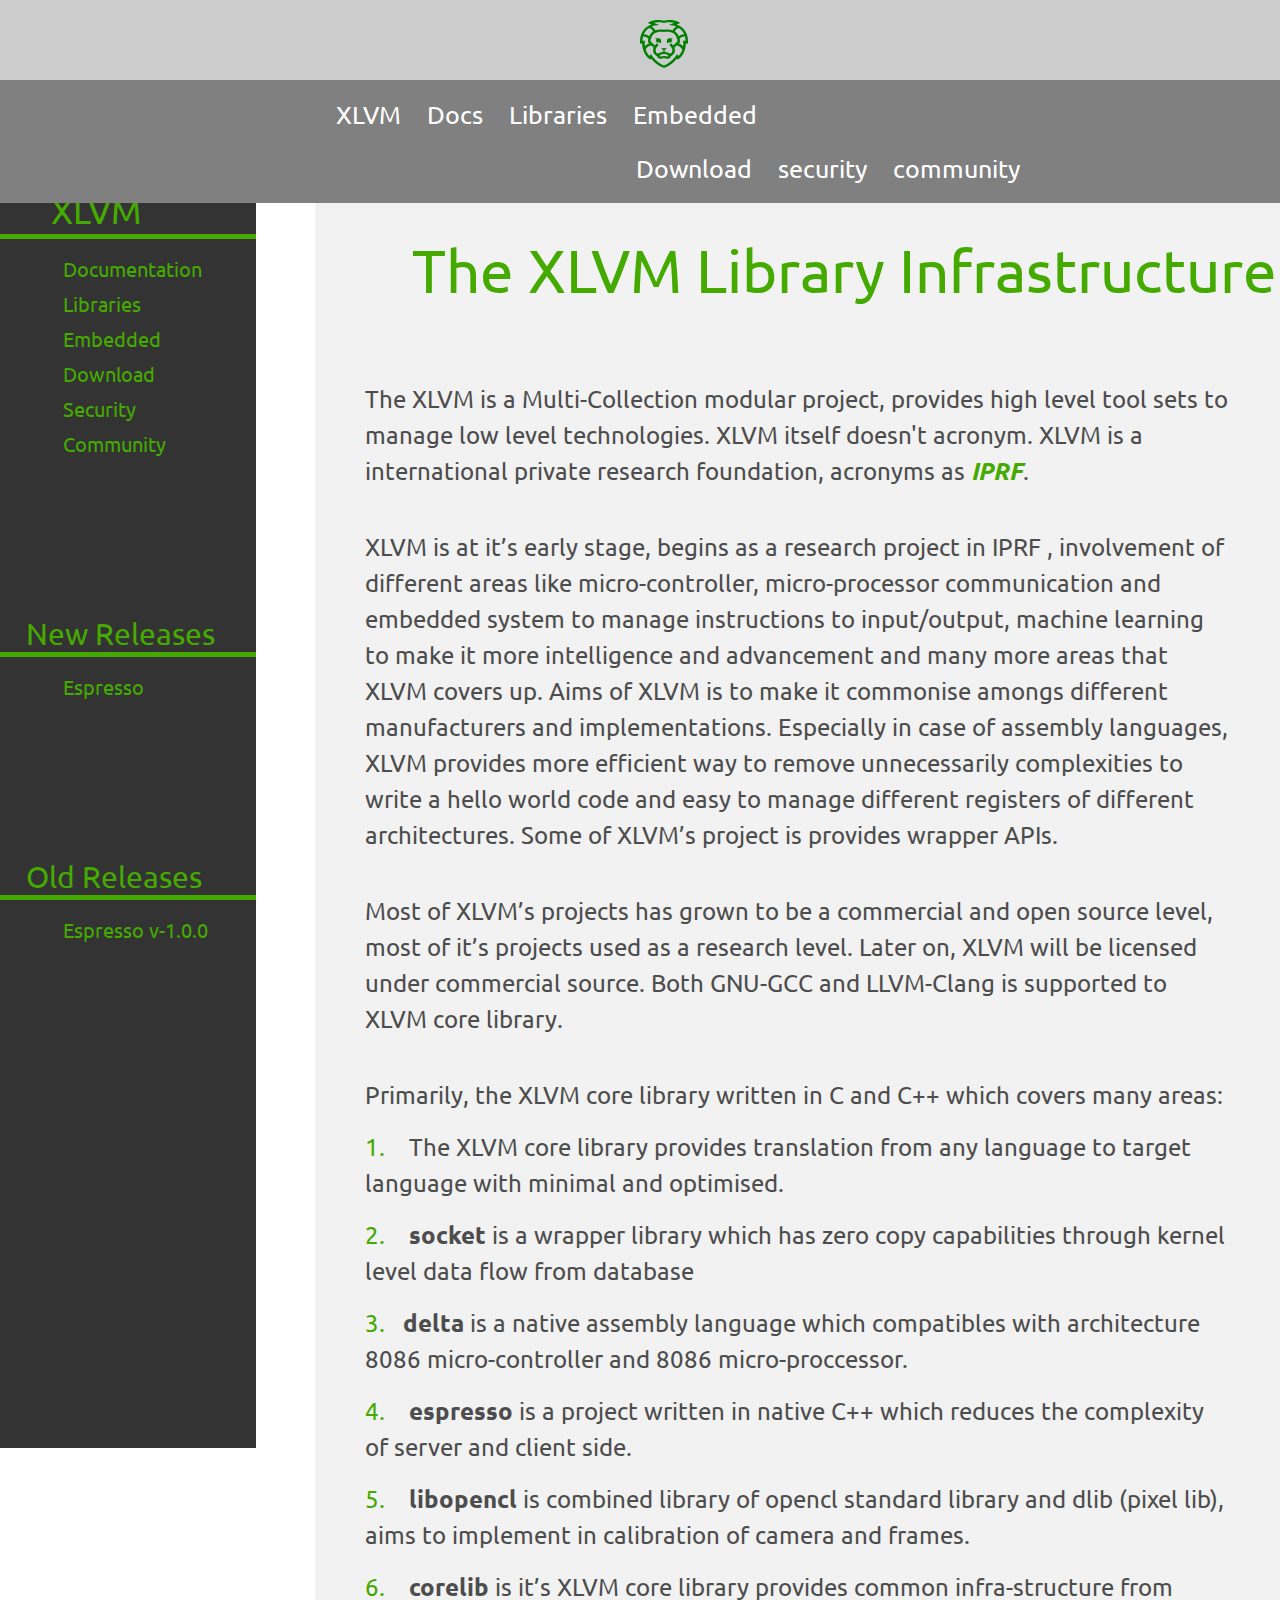
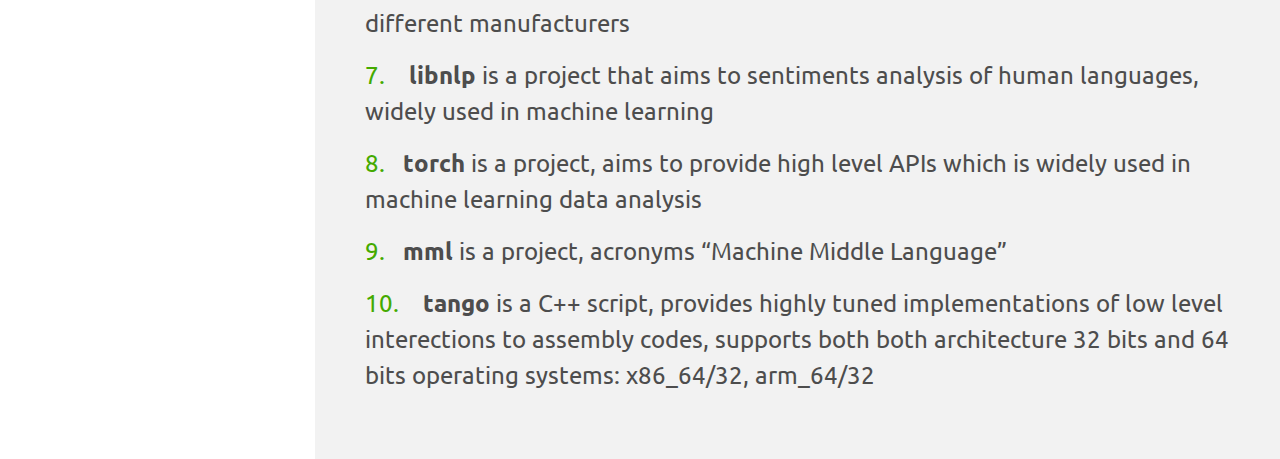
==== templates/index.html @ d12638a6 "1st commit" ====
<!DOCTYPE html>
<html lang="en">

<head>
    <title>XLVM</title>
    <meta charset="utf-8">
    <meta name="viewport" content="width=device-width, initial-scale=1">
    <link rel="stylesheet" href="https://stackpath.bootstrapcdn.com/bootstrap/4.3.1/css/bootstrap.min.css">
    <link rel="stylesheet" type="text/css"
        href="https://stackpath.bootstrapcdn.com/font-awesome/4.7.0/css/font-awesome.min.css" />
    <link href="https://fonts.googleapis.com/css2?family=Ubuntu:wght@300&display=swap" rel="stylesheet">

    <link rel="stylesheet" href="https://cdnjs.cloudflare.com/ajax/libs/font-awesome/4.7.0/css/font-awesome.min.css" />
    <link rel="stylesheet" href="https://maxcdn.bootstrapcdn.com/bootstrap/4.5.2/css/bootstrap.min.css">
    <script src="https://ajax.googleapis.com/ajax/libs/jquery/3.5.1/jquery.min.js"></script>
    <script src="https://cdnjs.cloudflare.com/ajax/libs/popper.js/1.16.0/umd/popper.min.js"></script>
    <script src="https://maxcdn.bootstrapcdn.com/bootstrap/4.5.2/js/bootstrap.min.js"></script>
    <link rel="icon" href="../image/xlvm.svg" type="image/x-icon">

    <link rel="stylesheet" href="../css/index.css">
</head>

<body>
    <nav class="nav navbar-custom fixed-top">
        <a class="logo left-m">
            <img src="../image/xlvm.svg">
        </a>
    </nav>
    <section>
        <div class=" navbar navbar-expand-lg bg-dark navbar-dark fixed-top top-m-50" id="navbar">

            <ul class="d-flex nav navbar-nav left-m-30">
                <li class="nav-item">
                    <a class="nav-link" href="#">XLVM</a>
                </li>
                <li class="nav-item">
                    <a class="nav-link" href="#"> Docs</a>
                </li>
                <li class="nav-item">
                    <a class="nav-link" href="#">Libraries</a>
                </li>
                <li class="nav-item">
                    <a class="nav-link" href="#">Embedded</a>
                </li>
                <ul class="d-flex nav navbar-nav left-m-40">
                    <li class="nav-item ml-auto">
                        <a class="nav-link" href="#">Download</a>
                    </li>
                    <li class="nav-item">
                        <a class="nav-link" href="#">security</a>
                    </li>
                    <li class="nav-item">
                        <a class="nav-link" href="#">community</a>
                    </li>
                </ul>
            </ul>

        </div>
    </section>



    <div class="docs_content top-m-145">
        <div class="docs_table">
            <div>
                <p class="title left-m-20"> XLVM</p>
                <div class="separator"></div>
            </div>
            <div class="left-m-20">
                <ul class=" list-inline docs">
                    <li>
                        <a href="#"> Documentation</a>
                    </li>
                    <li>
                        <a href="#"> Libraries </a>
                    </li>
                    <li>
                        <a href="#"> Embedded</a>
                    </li>
                    <li>
                        <a href="#">Download</a>
                    </li>
                    <li>
                        <a href="#">Security</a>
                    </li>
                    <li>
                        <a href="#">Community</a>
                    </li>

                </ul>
            </div>
            <div>
                <p class="tit top-m-150 left-m-10">New Releases</p>
                <div class="separator"></div>
            </div>
            <div class="left-m-20">
                <ul class=" list-inline docs">
                    <li>
                        <a href="#"> Espresso </a>
                    </li>


                </ul>
            </div>
            <div>
                <p class="tit top-m-150 left-m-10">Old Releases</p>
                <div class="separator"></div>
            </div>
            <div class="left-m-20">
                <ul class=" list-inline docs">
                    <li>
                        <a href="#">Espresso v-1.0.0</a>
                    </li>


                </ul>
            </div>
        </div>
    </div>
    <div class="cont_explain  top-m-145">
        <p class="st_pa  left-m-10"> The XLVM Library Infrastructure</p>

        <div style="padding:50px;">
            <p style="margin-bottom: 40px"> The XLVM is a Multi-Collection modular project, provides high level tool
                sets to manage low level
                technologies. XLVM itself doesn't acronym. XLVM is a international private research foundation, acronyms
                as <span class="green" style="font-weight: bold;"><i>IPRF</i></span>.
            </p>
            <p style="margin-bottom: 40px"> XLVM is at it’s early stage, begins as a research project in IPRF ,
                involvement of different areas like
                micro-controller, micro-processor communication and embedded system to manage instructions to
                input/output, machine learning to make it more intelligence and advancement and many more areas that
                XLVM covers up. Aims of XLVM is to make it commonise amongs different manufacturers and implementations.
                Especially in case of assembly languages, XLVM provides more efficient way to remove unnecessarily
                complexities to write a hello world code and easy to manage different registers of different
                architectures. Some of XLVM’s project is provides wrapper APIs.
            </p>
            <p style="margin-bottom: 40px">
                Most of XLVM’s projects has grown to be a commercial and open source level, most of it’s projects used
                as a research level. Later on, XLVM will be licensed under commercial source. Both GNU-GCC and
                LLVM-Clang is supported to XLVM core library.
            </p>

            <p>
                Primarily, the XLVM core library written in C and C++ which covers many areas:
            </p>
            <div>
                <p>
                    <span class="green">1.</span>&nbsp; &nbsp; The XLVM core library provides translation from any
                    language to target language with minimal and
                    optimised.
                </p>
                <p>
                    <span class="green">2.</span>&nbsp; &nbsp; <span class="black">socket</span> is a wrapper library
                    which has zero copy
                    capabilities through kernel level data flow from database
                </p>
                <p>
                    <span class="green">3.</span>&nbsp; &nbsp;<span class="black">delta</span> is a native assembly
                    language which compatibles with architecture 8086 micro-controller and
                    8086 micro-proccessor.
                </p>
                <p>
                    <span class="green">4.</span>&nbsp; &nbsp; <span class="black">espresso</span> is a project written
                    in native C++ which reduces the complexity of server and client side.
                </p>
                <p>
                    <span class="green">5.</span>&nbsp; &nbsp; <span class="black">libopencl</span> is combined library
                    of opencl standard library and dlib (pixel lib), aims to implement in calibration of camera and
                    frames.
                </p>
                <p>
                    <span class="green">6.</span>&nbsp; &nbsp; <span class="black">corelib</span> is it’s XLVM core
                    library provides common infra-structure from different manufacturers
                </p>
                <p>
                    <span class="green">7.</span>&nbsp; &nbsp; <span class="black">libnlp</span> is a project that aims
                    to sentiments analysis of human languages, widely used in machine learning
                </p>
                <p>
                    <span class="green">8.</span>&nbsp; &nbsp;<span class="black">torch</span> is a project, aims to
                    provide high level APIs which is widely used in machine learning data analysis
                </p>
                <p>
                    <span class="green">9.</span>&nbsp; &nbsp;<span class="black">mml</span> is a project, acronyms
                    “Machine Middle Language”
                </p>
                <p>
                    <span class="green">10.</span>&nbsp; &nbsp; <span class="black">tango</span> is a C++ script,
                    provides highly tuned implementations of low level interections to assembly codes, supports both
                    both architecture 32 bits and 64 bits operating systems: x86_64/32,
                    arm_64/32
                </p>
            </div>


        </div>




</body>

</html>
---- css/index.css ----
* {
    margin: 0;
    padding: 0;
    font-family: 'Ubuntu', sans-serif;
}

.navbar-custom {
    background-color: #cccccc !important;
    padding: 20px;

}

.nav-item>a:hover {
    color: #cccccc !important;
}

.top-m-150 {
    margin-top: 150px;
}

.top-m-20 {
    margin-top: 20px;
}

.top-m-50 {
    margin-top: 80px;
}

.top-m-145 {
    margin-top: 145px;
}

.left-m-10 {
    margin-left: 10%;
}

.left-m-40 {
    margin-left: 300px;
}

.left-m-20 {
    margin-left: 20%;
}

.left-m-30 {
    margin-left: 25%;
}

.left-m {
    margin-left: 50%;
}

.logo {

    align-items: center;
}

.nav-link {
    color: #fff !important;
    font-size: 25px;
    margin-right: 10px;
}

.navbar {
    background-color: #808080 !important;
}

.separator {
    margin-top: -20px;
    margin-bottom: 1px;
    position: relative;
    height: 5px;
    background: #44aa00;

}

/* *********************************START:2ND SECTION ********************************/
.docs_content {
    padding-top: 40px;
    display: flex;
    display: inline-block;
    width: 20%;
    vertical-align: top;
    background-color: #333333;
    position: absolute;
    left: 0px;
    height: 144.8%;
    overflow-y: auto;
    overflow-x: hidden;

}

.black {
    color: #4d4d4d;
    font-weight: bold;
}

.title {
    color: #44aa00;
    font-size: 35px;



}

.tit {
    color: #44aa00;
    font-size: 30px;


}

.st_pa {
    /* slider description on p, a */
    color: #44aa00;
    font-size: 60px;


}

.green {
    color: #44aa00;
}

.docs>li>a:hover {
    color: #fff;
}

.docs {
    margin: 12px;
    font-size: 18px;
    line-height: 35px;
}

.docs li a {
    color: #44aa00;
    display: block;
    font-size: 20px;
    padding: 2 px;

}

.docs li {
    list-style: none;
}

.docs li a {
    text-decoration: none;
}

.cont_explain {

    background-color: #f2f2f2;
    position: absolute;
    left: 315px;
    color: #4d4d4d;
    padding-top: 80px;
    font-size: 24px;
    /* width: 82%; */
    vertical-align: top;
}
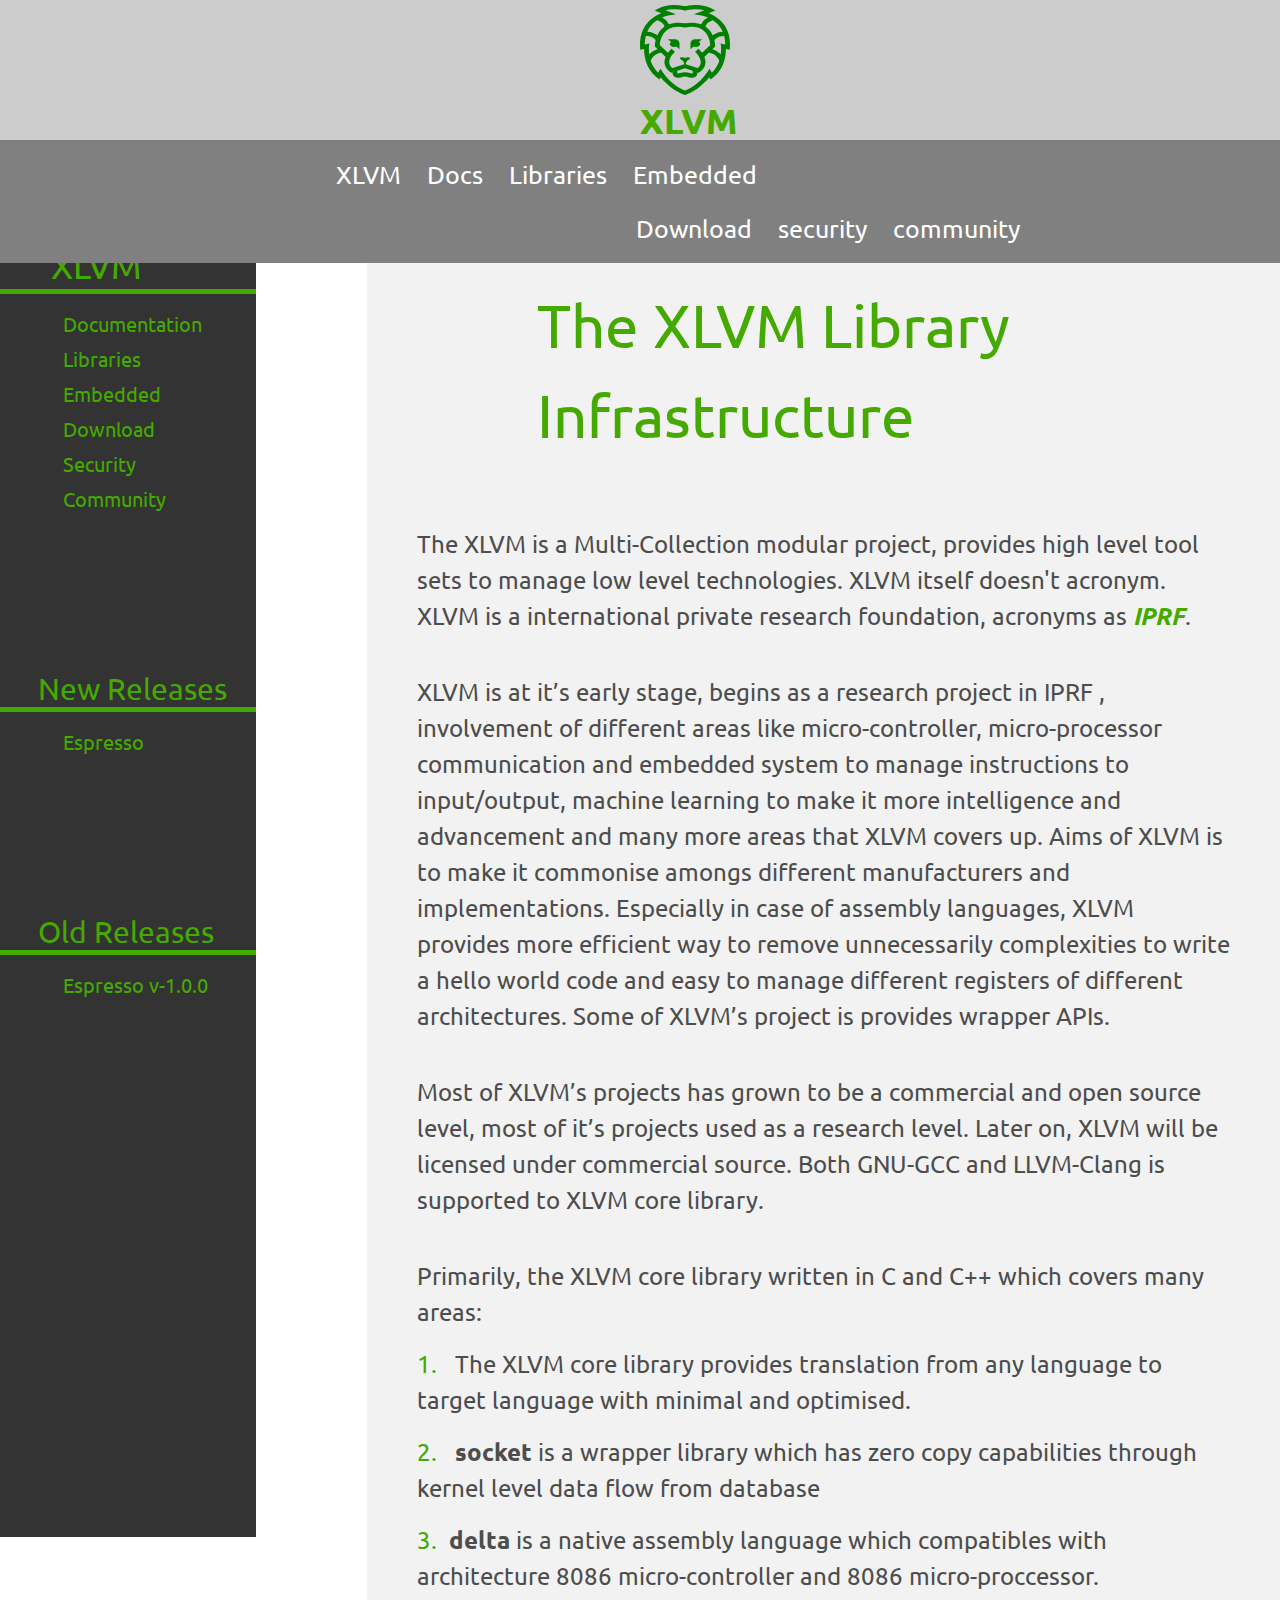
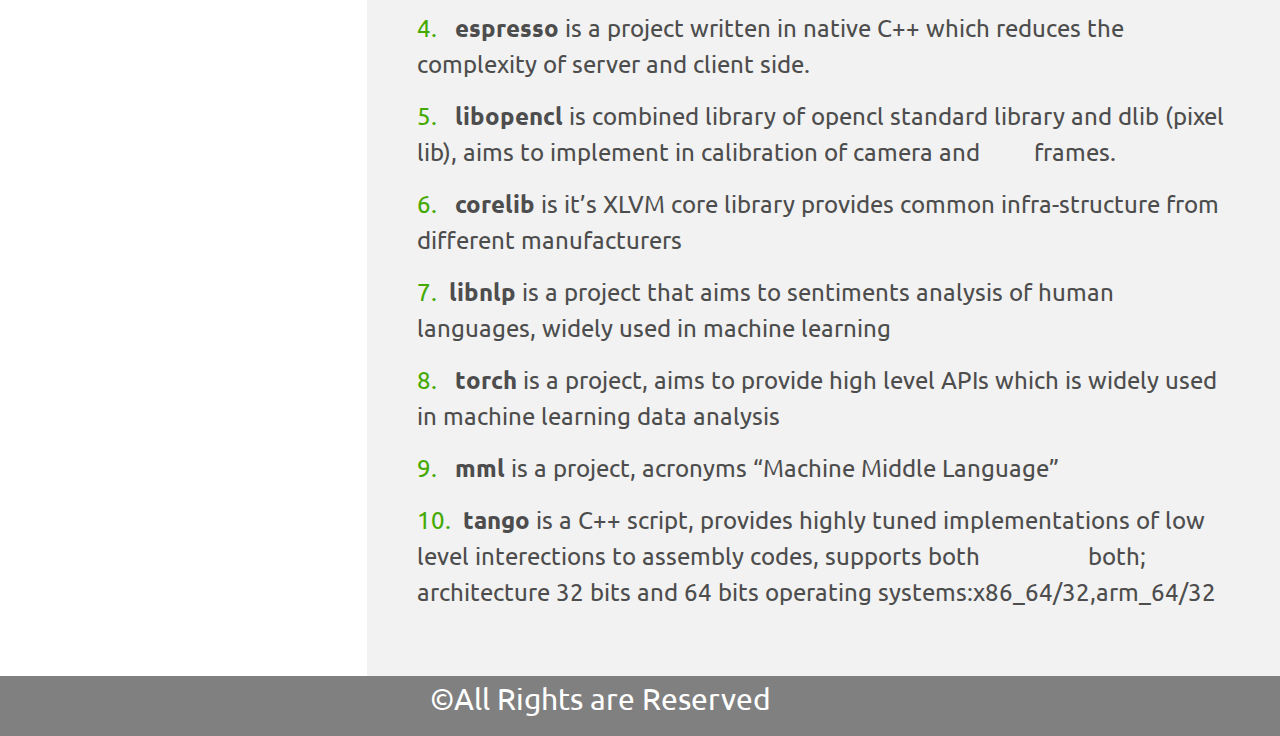
==== commit b888e547: "2nd commit" ====
--- a/templates/index.html
+++ b/templates/index.html
@@ -22,12 +22,14 @@
 
 <body>
     <nav class="nav navbar-custom fixed-top">
-        <a class="logo left-m">
-            <img src="../image/xlvm.svg">
+        <a class="logo left-m" style="margin-top: -15px;">
+            <img src="../image/xlvm.svg" style="height:90px;">
+            <p class="title right-m-10" style="font-weight: bold;"> XLVM</p>
+
         </a>
     </nav>
     <section>
-        <div class=" navbar navbar-expand-lg bg-dark navbar-dark fixed-top top-m-50" id="navbar">
+        <div class=" navbar navbar-expand-lg bg-dark navbar-dark fixed-top top-m-140" id="navbar">
 
             <ul class="d-flex nav navbar-nav left-m-30">
                 <li class="nav-item">
@@ -56,11 +58,10 @@
             </ul>
 
         </div>
+
     </section>
 
-
-
-    <div class="docs_content top-m-145">
+    <div class="docs_content ">
         <div class="docs_table">
             <div>
                 <p class="title left-m-20"> XLVM</p>
@@ -90,20 +91,20 @@
                 </ul>
             </div>
             <div>
-                <p class="tit top-m-150 left-m-10">New Releases</p>
+                <p class="tit top-m-150 left-m-15">New Releases</p>
                 <div class="separator"></div>
             </div>
             <div class="left-m-20">
                 <ul class=" list-inline docs">
                     <li>
-                        <a href="#"> Espresso </a>
-                    </li>
-
-
-                </ul>
-            </div>
-            <div>
-                <p class="tit top-m-150 left-m-10">Old Releases</p>
+                        <a href="http://www.cascaron.org/getstart.html"> Espresso </a>
+                    </li>
+
+
+                </ul>
+            </div>
+            <div>
+                <p class="tit top-m-150 left-m-15">Old Releases</p>
                 <div class="separator"></div>
             </div>
             <div class="left-m-20">
@@ -117,26 +118,29 @@
             </div>
         </div>
     </div>
-    <div class="cont_explain  top-m-145">
-        <p class="st_pa  left-m-10"> The XLVM Library Infrastructure</p>
+    <div class="cont_explain  top-m-200">
+        <p class="st_pa  left-m-170"> The XLVM Library Infrastructure</p>
 
         <div style="padding:50px;">
             <p style="margin-bottom: 40px"> The XLVM is a Multi-Collection modular project, provides high level tool
                 sets to manage low level
-                technologies. XLVM itself doesn't acronym. XLVM is a international private research foundation, acronyms
+                technologies. XLVM itself doesn't acronym. XLVM is a international private research foundation,
+                acronyms
                 as <span class="green" style="font-weight: bold;"><i>IPRF</i></span>.
             </p>
             <p style="margin-bottom: 40px"> XLVM is at it’s early stage, begins as a research project in IPRF ,
                 involvement of different areas like
                 micro-controller, micro-processor communication and embedded system to manage instructions to
                 input/output, machine learning to make it more intelligence and advancement and many more areas that
-                XLVM covers up. Aims of XLVM is to make it commonise amongs different manufacturers and implementations.
+                XLVM covers up. Aims of XLVM is to make it commonise amongs different manufacturers and
+                implementations.
                 Especially in case of assembly languages, XLVM provides more efficient way to remove unnecessarily
                 complexities to write a hello world code and easy to manage different registers of different
                 architectures. Some of XLVM’s project is provides wrapper APIs.
             </p>
             <p style="margin-bottom: 40px">
-                Most of XLVM’s projects has grown to be a commercial and open source level, most of it’s projects used
+                Most of XLVM’s projects has grown to be a commercial and open source level, most of it’s projects
+                used
                 as a research level. Later on, XLVM will be licensed under commercial source. Both GNU-GCC and
                 LLVM-Clang is supported to XLVM core library.
             </p>
@@ -146,35 +150,38 @@
             </p>
             <div>
                 <p>
-                    <span class="green">1.</span>&nbsp; &nbsp; The XLVM core library provides translation from any
+                    <span class="green">1.</span>&nbsp; &nbsp;The XLVM core library provides translation from any
                     language to target language with minimal and
                     optimised.
                 </p>
                 <p>
-                    <span class="green">2.</span>&nbsp; &nbsp; <span class="black">socket</span> is a wrapper library
+                    <span class="green">2.</span>&nbsp; &nbsp;<span class="black">socket</span> is a wrapper library
                     which has zero copy
                     capabilities through kernel level data flow from database
                 </p>
                 <p>
-                    <span class="green">3.</span>&nbsp; &nbsp;<span class="black">delta</span> is a native assembly
+                    <span class="green">3.</span>&nbsp;&nbsp;<span class="black">delta</span> is a native assembly
                     language which compatibles with architecture 8086 micro-controller and
                     8086 micro-proccessor.
                 </p>
                 <p>
-                    <span class="green">4.</span>&nbsp; &nbsp; <span class="black">espresso</span> is a project written
+                    <span class="green">4.</span>&nbsp;&nbsp; <span class="black">espresso</span> is a project
+                    written
                     in native C++ which reduces the complexity of server and client side.
                 </p>
                 <p>
-                    <span class="green">5.</span>&nbsp; &nbsp; <span class="black">libopencl</span> is combined library
+                    <span class="green">5.</span>&nbsp;&nbsp; <span class="black">libopencl</span> is combined
+                    library
                     of opencl standard library and dlib (pixel lib), aims to implement in calibration of camera and
-                    frames.
-                </p>
-                <p>
-                    <span class="green">6.</span>&nbsp; &nbsp; <span class="black">corelib</span> is it’s XLVM core
+                    &nbsp;&nbsp;&nbsp;&nbsp;&nbsp;&nbsp;&nbsp;&nbsp;frames.
+                </p>
+                <p>
+                    <span class="green">6.</span>&nbsp;&nbsp; <span class="black">corelib</span> is it’s XLVM core
                     library provides common infra-structure from different manufacturers
                 </p>
                 <p>
-                    <span class="green">7.</span>&nbsp; &nbsp; <span class="black">libnlp</span> is a project that aims
+                    <span class="green">7.</span>&nbsp;&nbsp;<span class="black">libnlp</span> is a project that
+                    aims
                     to sentiments analysis of human languages, widely used in machine learning
                 </p>
                 <p>
@@ -186,18 +193,24 @@
                     “Machine Middle Language”
                 </p>
                 <p>
-                    <span class="green">10.</span>&nbsp; &nbsp; <span class="black">tango</span> is a C++ script,
+                    <span class="green">10.</span>&nbsp;&nbsp;<span class="black">tango</span> is a C++ script,
                     provides highly tuned implementations of low level interections to assembly codes, supports both
-                    both architecture 32 bits and 64 bits operating systems: x86_64/32,
-                    arm_64/32
+                    &nbsp;&nbsp;&nbsp;&nbsp;&nbsp;&nbsp;&nbsp;&nbsp; &nbsp;&nbsp;&nbsp;&nbsp;&nbsp;&nbsp;&nbsp;
+                    both; architecture 32 bits and 64 bits operating
+                    systems:x86_64/32,arm_64/32
                 </p>
             </div>
 
 
         </div>
 
-
-
+    </div>
+
+
+    <div class="footer ">
+
+        <p> &#169;All Rights are Reserved</p>
+    </div>
 
 </body>
 
--- a/css/index.css
+++ b/css/index.css
@@ -14,24 +14,35 @@
     color: #cccccc !important;
 }
 
-.top-m-150 {
-    margin-top: 150px;
-}
+
 
 .top-m-20 {
     margin-top: 20px;
 }
 
-.top-m-50 {
-    margin-top: 80px;
+
+.left-m-170 {
+    margin-left: 170px;
 }
 
-.top-m-145 {
-    margin-top: 145px;
+.top-m-140 {
+    margin-top: 140px;
 }
 
-.left-m-10 {
-    margin-left: 10%;
+.top-m-150 {
+    margin-top: 150px;
+}
+
+.top-m-100 {
+    margin-top: 100px;
+}
+
+.top-m-200 {
+    margin-top: 200px;
+}
+
+.left-m-15 {
+    margin-left: 15%;
 }
 
 .left-m-40 {
@@ -84,7 +95,7 @@
     background-color: #333333;
     position: absolute;
     left: 0px;
-    height: 144.8%;
+    height: 148.6%;
     overflow-y: auto;
     overflow-x: hidden;
 
@@ -151,11 +162,23 @@
 .cont_explain {
 
     background-color: #f2f2f2;
-    position: absolute;
-    left: 315px;
+    /* position: absolute;
+    left: 315px; */
+    margin-left: 367px;
     color: #4d4d4d;
     padding-top: 80px;
     font-size: 24px;
     /* width: 82%; */
     vertical-align: top;
+}
+
+.footer {
+    background-color: #808080;
+    color: #fff;
+    font-size: 30px;
+    text-align: center;
+    height: 60px;
+    padding-right: 80px !important;
+
+
 }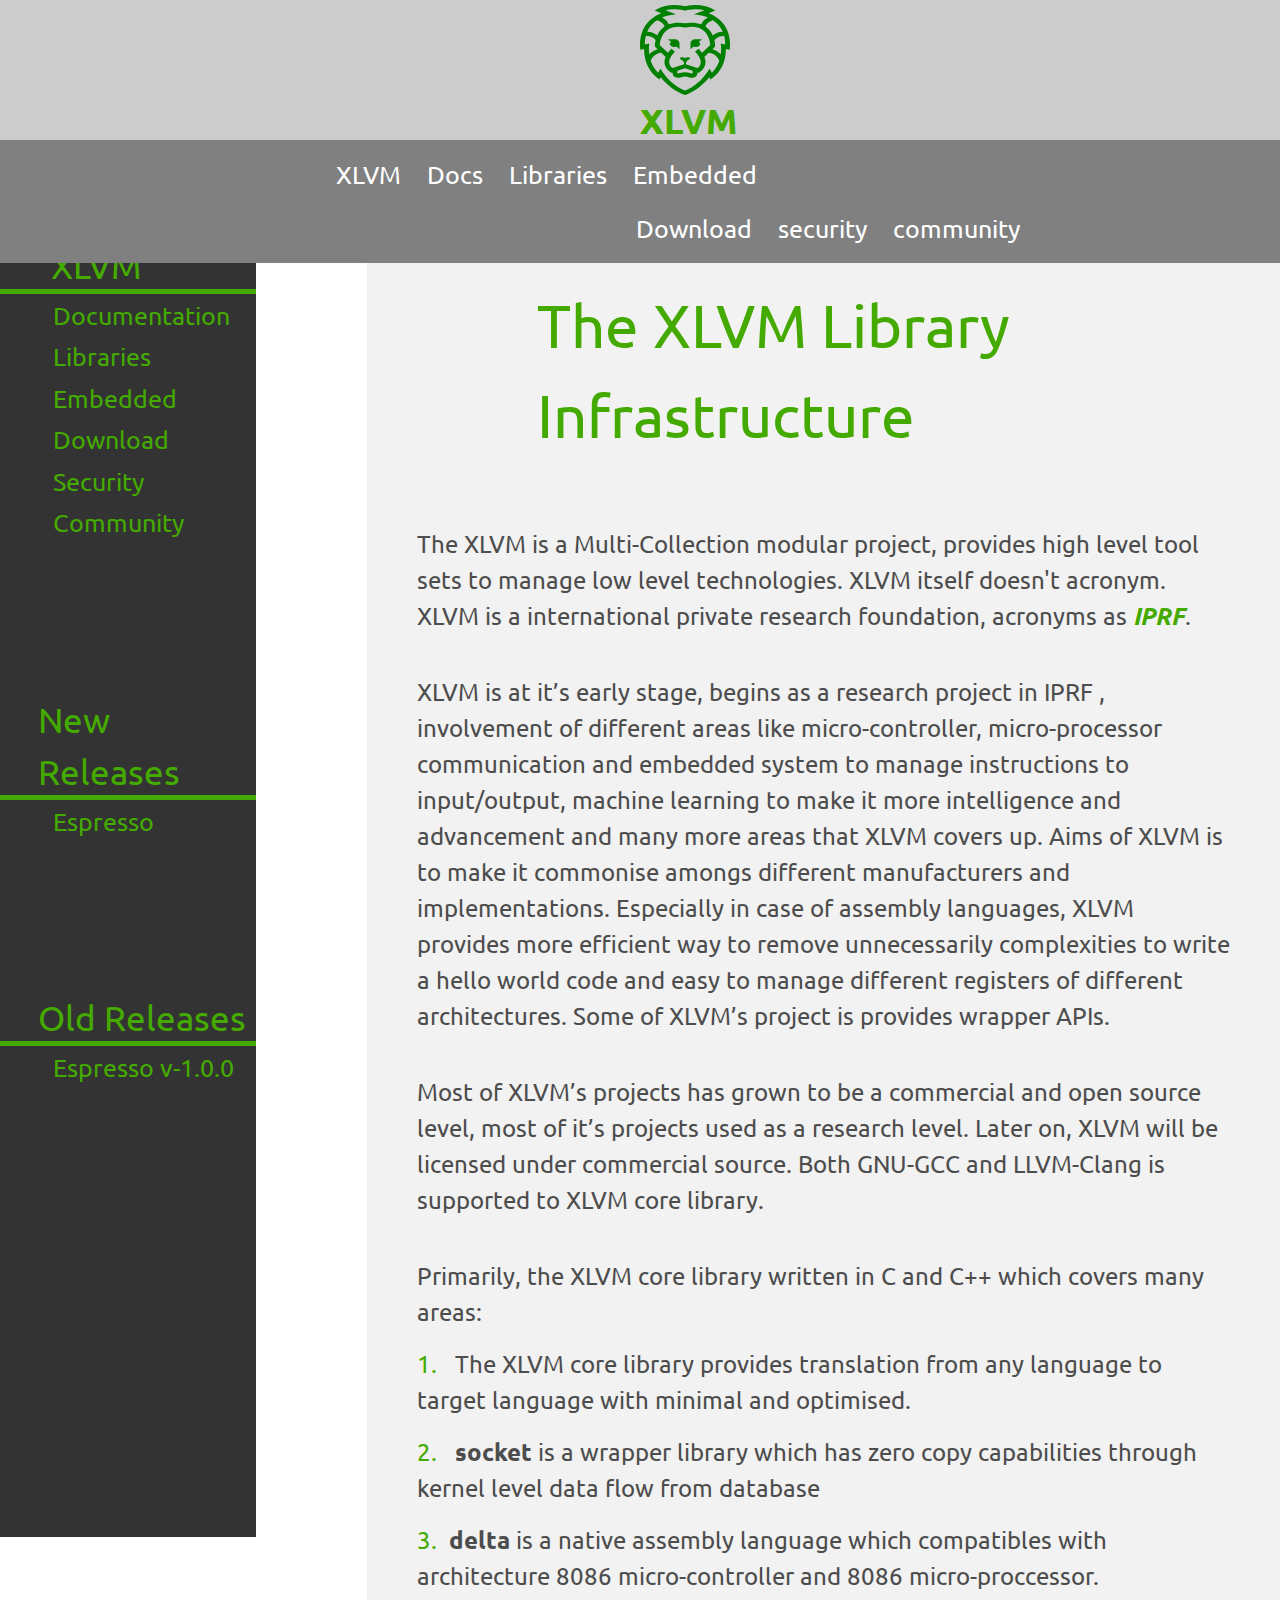
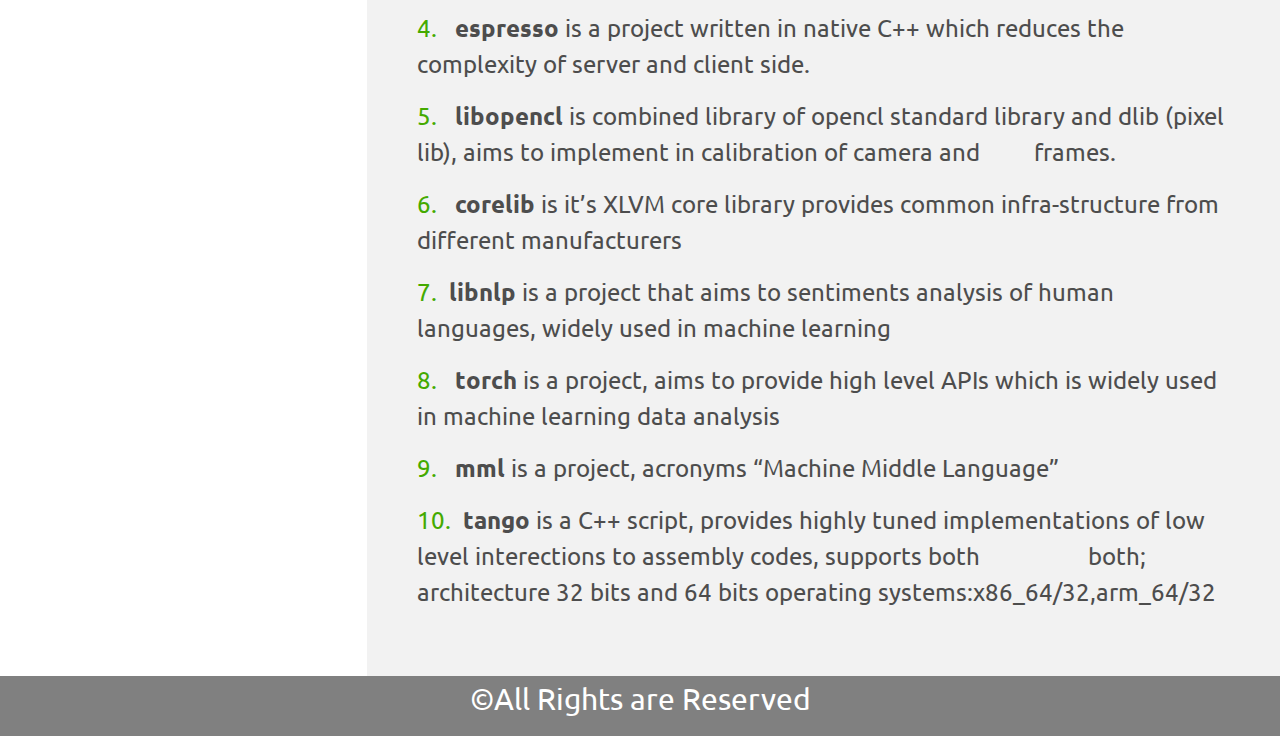
==== commit b776af7b: "3nd commit" ====
--- a/templates/index.html
+++ b/templates/index.html
@@ -44,8 +44,8 @@
                 <li class="nav-item">
                     <a class="nav-link" href="#">Embedded</a>
                 </li>
-                <ul class="d-flex nav navbar-nav left-m-40">
-                    <li class="nav-item ml-auto">
+                <ul class="d-flex nav navbar-nav left-m-300">
+                    <li class="nav-item ">
                         <a class="nav-link" href="#">Download</a>
                     </li>
                     <li class="nav-item">
@@ -91,7 +91,7 @@
                 </ul>
             </div>
             <div>
-                <p class="tit top-m-150 left-m-15">New Releases</p>
+                <p class="title top-m-150 left-m-15">New Releases</p>
                 <div class="separator"></div>
             </div>
             <div class="left-m-20">
@@ -104,7 +104,7 @@
                 </ul>
             </div>
             <div>
-                <p class="tit top-m-150 left-m-15">Old Releases</p>
+                <p class="title top-m-150 left-m-15">Old Releases</p>
                 <div class="separator"></div>
             </div>
             <div class="left-m-20">
@@ -149,6 +149,7 @@
                 Primarily, the XLVM core library written in C and C++ which covers many areas:
             </p>
             <div>
+
                 <p>
                     <span class="green">1.</span>&nbsp; &nbsp;The XLVM core library provides translation from any
                     language to target language with minimal and
@@ -199,6 +200,7 @@
                     both; architecture 32 bits and 64 bits operating
                     systems:x86_64/32,arm_64/32
                 </p>
+
             </div>
 
 
--- a/css/index.css
+++ b/css/index.css
@@ -20,9 +20,8 @@
     margin-top: 20px;
 }
 
-
-.left-m-170 {
-    margin-left: 170px;
+.top-m-100 {
+    margin-top: 100px;
 }
 
 .top-m-140 {
@@ -33,10 +32,6 @@
     margin-top: 150px;
 }
 
-.top-m-100 {
-    margin-top: 100px;
-}
-
 .top-m-200 {
     margin-top: 200px;
 }
@@ -45,9 +40,6 @@
     margin-left: 15%;
 }
 
-.left-m-40 {
-    margin-left: 300px;
-}
 
 .left-m-20 {
     margin-left: 20%;
@@ -59,6 +51,14 @@
 
 .left-m {
     margin-left: 50%;
+}
+
+.left-m-170 {
+    margin-left: 170px;
+}
+
+.left-m-300 {
+    margin-left: 300px;
 }
 
 .logo {
@@ -109,16 +109,6 @@
 .title {
     color: #44aa00;
     font-size: 35px;
-
-
-
-}
-
-.tit {
-    color: #44aa00;
-    font-size: 30px;
-
-
 }
 
 .st_pa {
@@ -137,17 +127,17 @@
     color: #fff;
 }
 
-.docs {
+/* .docs {
     margin: 12px;
     font-size: 18px;
     line-height: 35px;
-}
+} */
 
 .docs li a {
     color: #44aa00;
     display: block;
-    font-size: 20px;
-    padding: 2 px;
+    font-size: 25px;
+    padding: 2px;
 
 }
 
@@ -162,13 +152,10 @@
 .cont_explain {
 
     background-color: #f2f2f2;
-    /* position: absolute;
-    left: 315px; */
     margin-left: 367px;
     color: #4d4d4d;
     padding-top: 80px;
     font-size: 24px;
-    /* width: 82%; */
     vertical-align: top;
 }
 
@@ -178,7 +165,5 @@
     font-size: 30px;
     text-align: center;
     height: 60px;
-    padding-right: 80px !important;
-
 
 }